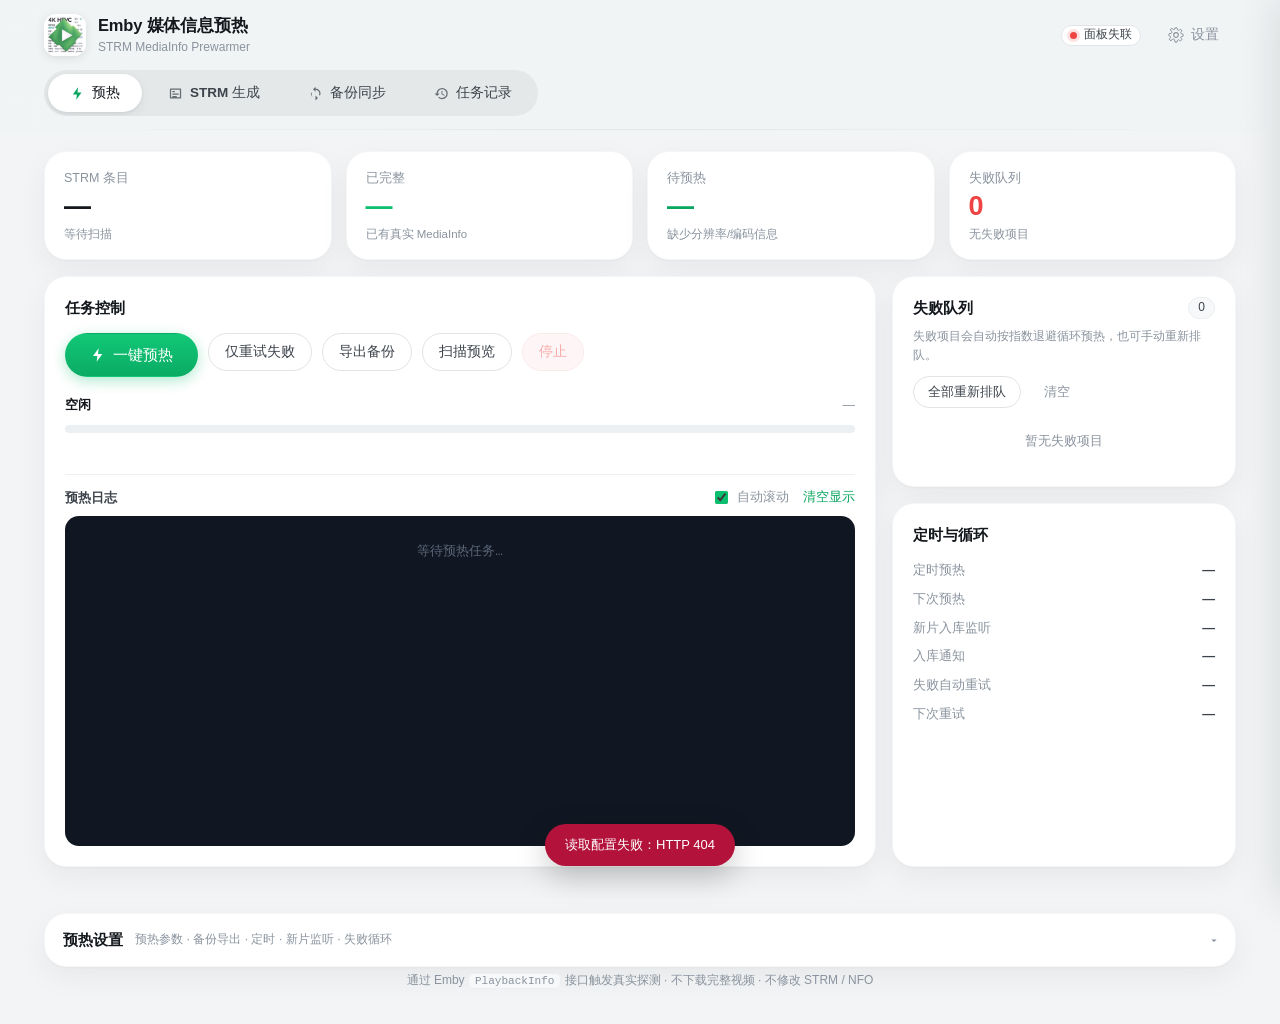
==== emby-prewarmer/web/index.html @ 79826093 "feat: STRM 生成按目录独立管理 v1.8.0 - 每个网盘目录一个独立任务：单独启用/停用、单独定时（支持一天多个时刻）、   单独手动生成，任务卡片式管理（新增/编辑/删除即时保存） - " ====
<!DOCTYPE html>
<html lang="zh-CN">
<head>
<meta charset="utf-8">
<meta name="viewport" content="width=device-width, initial-scale=1">
<title>Emby 媒体信息预热</title>
<link rel="icon" type="image/png" href="logo.png">
<link rel="stylesheet" href="style.css">
</head>
<body>

<header class="topbar">
  <div class="wrap topbar-inner">
    <div class="brand">
      <div class="logo"><img src="logo.png" alt="logo" draggable="false"></div>
      <div class="brand-text">
        <h1>Emby 媒体信息预热</h1>
        <p>STRM MediaInfo Prewarmer</p>
      </div>
    </div>
    <div class="top-actions">
      <span class="pill" id="pillConn"><i class="dot"></i><span id="connText">检测中</span></span>
      <button class="btn ghost icon-setting" id="btnOpenSettings" title="设置">
        <svg viewBox="0 0 24 24" class="ic"><path d="M12 15.5a3.5 3.5 0 100-7 3.5 3.5 0 000 7z" stroke="currentColor" stroke-width="1.7" fill="none"/><path d="M19.4 15a1.7 1.7 0 00.3 1.9l.1.1a2 2 0 11-2.8 2.8l-.1-.1a1.7 1.7 0 00-2.9 1.2V21a2 2 0 11-4 0v-.1A1.7 1.7 0 006 19.4l-.1.1a2 2 0 11-2.8-2.8l.1-.1A1.7 1.7 0 003 13.7H3a2 2 0 110-4h.1A1.7 1.7 0 004.6 6l-.1-.1a2 2 0 112.8-2.8l.1.1A1.7 1.7 0 0010 3.4V3a2 2 0 114 0v.1A1.7 1.7 0 0016.9 4.6l.1-.1a2 2 0 112.8 2.8l-.1.1a1.7 1.7 0 001.2 2.9H21a2 2 0 110 4h-.1a1.7 1.7 0 00-1.5 1z" stroke="currentColor" stroke-width="1.5" fill="none"/></svg>
        <span class="setting-text">设置</span>
      </button>
    </div>
  </div>
  <div class="wrap">
    <nav class="nav-tabs" id="navTabs">
      <a class="nav-tab active" data-page="prewarm" href="#prewarm">
        <svg viewBox="0 0 24 24" class="ic"><path d="M13 2L4.5 13.5H11l-1 8.5 8.5-11.5H12l1-8.5z" fill="currentColor"/></svg>
        预热
      </a>
      <a class="nav-tab" data-page="strm" href="#strm">
        <svg viewBox="0 0 24 24" class="ic"><path d="M4 4h16a1 1 0 011 1v14a1 1 0 01-1 1H4a1 1 0 01-1-1V5a1 1 0 011-1zm1 2v12h14V6H5zm2 2h4v2H7V8zm0 4h10v2H7v-2zm0 4h7v2H7v-2z" fill="currentColor"/></svg>
        STRM 生成
      </a>
      <a class="nav-tab" data-page="sync" href="#sync">
        <svg viewBox="0 0 24 24" class="ic"><path d="M12 4V1L8 5l4 4V6a6 6 0 015.7 7.9l1.5 1.5A8 8 0 0012 4zm0 15.9a6 6 0 01-5.7-7.9L4.8 10.5A8 8 0 0012 20v3l4-4-4-4v2.9z" fill="currentColor"/></svg>
        备份同步
      </a>
      <a class="nav-tab" data-page="history" href="#history">
        <svg viewBox="0 0 24 24" class="ic"><path d="M13 3a9 9 0 00-9 9H1l3.9 3.9L9 12H6a7 7 0 117 7 6.9 6.9 0 01-4.9-2l-1.4 1.4A8.9 8.9 0 0013 21a9 9 0 000-18zm-1 5v5l4.3 2.5.7-1.2-3.5-2.1V8H12z" fill="currentColor"/></svg>
        任务记录
        <span class="nav-badge" id="navFailBadge" hidden></span>
      </a>
    </nav>
  </div>
</header>

<main class="wrap">

  <!-- ============================================= 预热 -->
  <section class="page active" id="page-prewarm">
    <section class="stats">
      <div class="card stat">
        <span class="stat-label">STRM 条目</span>
        <strong class="stat-value" id="stTotal">—</strong>
        <span class="stat-hint" id="stTotalHint">等待扫描</span>
      </div>
      <div class="card stat">
        <span class="stat-label">已完整</span>
        <strong class="stat-value ok" id="stComplete">—</strong>
        <span class="stat-hint">已有真实 MediaInfo</span>
      </div>
      <div class="card stat">
        <span class="stat-label">待预热</span>
        <strong class="stat-value accent" id="stPending">—</strong>
        <span class="stat-hint">缺少分辨率/编码信息</span>
      </div>
      <div class="card stat">
        <span class="stat-label">失败队列</span>
        <strong class="stat-value danger" id="stFailed">0</strong>
        <span class="stat-hint" id="stFailedHint">无失败项目</span>
      </div>
    </section>

    <section class="layout">
      <div class="card panel main-panel">
        <div class="panel-head">
          <h2>任务控制</h2>
          <span class="muted" id="lastRunText"></span>
        </div>
        <div class="actions">
          <button class="btn primary lg" id="btnRun">
            <svg viewBox="0 0 24 24" class="ic"><path d="M13 2L4.5 13.5H11l-1 8.5 8.5-11.5H12l1-8.5z" fill="currentColor"/></svg>
            一键预热
          </button>
          <button class="btn" id="btnRetryFailed">仅重试失败</button>
          <button class="btn" id="btnExport" title="为已有 MediaInfo 但缺少 json 的条目补导出备份">导出备份</button>
          <button class="btn" id="btnScan">扫描预览</button>
          <button class="btn danger" id="btnStop" disabled>停止</button>
        </div>
        <div class="progress-block">
          <div class="progress-head">
            <span id="phaseText" class="phase">空闲</span>
            <span id="counterText" class="muted">—</span>
          </div>
          <div class="progress"><div class="progress-bar" id="progressBar"></div></div>
          <div class="progress-foot">
            <span class="muted" id="elapsedText"></span>
            <span class="muted" id="activeText"></span>
          </div>
        </div>
        <div class="live">
          <div class="live-head">
            <h3>预热日志</h3>
            <div class="live-tools">
              <label class="chk"><input type="checkbox" id="autoScroll" checked><span>自动滚动</span></label>
              <button class="link" id="btnClearLog">清空显示</button>
            </div>
          </div>
          <div class="log" id="log"></div>
        </div>
      </div>

      <aside class="side">
        <div class="card panel">
          <div class="panel-head">
            <h2>失败队列</h2>
            <span class="badge" id="failBadge">0</span>
          </div>
          <p class="panel-tip">失败项目会自动按指数退避循环预热，也可手动重新排队。</p>
          <div class="mini-actions">
            <button class="btn sm" id="btnRequeueAll">全部重新排队</button>
            <button class="btn sm ghost" id="btnClearFailures">清空</button>
          </div>
          <ul class="fail-list" id="failList">
            <li class="empty">暂无失败项目</li>
          </ul>
        </div>

        <div class="card panel">
          <div class="panel-head"><h2>定时与循环</h2></div>
          <ul class="kv">
            <li><span>定时预热</span><b id="kvSchedEnabled">—</b></li>
            <li><span>下次预热</span><b id="kvNextRun">—</b></li>
            <li><span>新片入库监听</span><b id="kvWatch">—</b></li>
            <li><span>入库通知</span><b id="kvHook">—</b></li>
            <li><span>失败自动重试</span><b id="kvRetryEnabled">—</b></li>
            <li><span>下次重试</span><b id="kvNextRetry">—</b></li>
          </ul>
        </div>
      </aside>
    </section>

    <!-- 预热设置（折叠面板） -->
    <details class="card panel settings-block" id="prewarmSettings">
      <summary>
        <span class="sum-title">预热设置</span>
        <span class="sum-hint">预热参数 · 备份导出 · 定时 · 新片监听 · 失败循环</span>
        <span class="sum-arrow">▾</span>
      </summary>
      <div class="settings-body">

        <div class="group">
          <h4>预热参数</h4>
          <div class="grid2">
            <label class="field"><span>并发数</span><input type="number" id="cfgConcurrency" min="1" max="8"></label>
            <label class="field"><span>项目间隔（秒）</span><input type="number" id="cfgDelay" step="0.5" min="0"></label>
            <label class="field"><span>单项重试次数</span><input type="number" id="cfgRetries" min="0" max="10"></label>
            <label class="field"><span>重试间隔（秒）</span><input type="number" id="cfgRetryDelay" min="0"></label>
            <label class="field"><span>单次上限（0=不限）</span><input type="number" id="cfgMaxItems" min="0"></label>
            <label class="field switch-field"><span>预热后校验</span><label class="switch"><input type="checkbox" id="cfgVerify"><i></i></label></label>
          </div>
        </div>

        <div class="group">
          <h4>媒体信息备份</h4>
          <label class="field switch-field"><span>预热完成后自动导出 mediainfo.json</span><label class="switch"><input type="checkbox" id="cfgExportEnabled"><i></i></label></label>
          <label class="field switch-field"><span>覆盖已存在的同名备份</span><label class="switch"><input type="checkbox" id="cfgExportOverwrite"><i></i></label></label>
          <em class="note">
            备份文件名 <code>{filename}-mediainfo.json</code>，与 .strm 同目录，
            格式与 StrmTool 兼容，可用于日后「恢复媒体信息」。STRM 换源时会自动覆盖旧备份。
          </em>
        </div>

        <div class="group">
          <h4>定时预热</h4>
          <label class="field switch-field"><span>启用定时预热</span><label class="switch"><input type="checkbox" id="cfgSchedEnabled"><i></i></label></label>
          <div class="grid2">
            <label class="field"><span>模式</span>
              <select id="cfgSchedMode">
                <option value="interval">固定间隔</option>
                <option value="daily">每天定时</option>
              </select>
            </label>
            <label class="field" id="wrapInterval"><span>间隔（分钟）</span><input type="number" id="cfgInterval" min="5"></label>
          </div>
          <div class="field hidden" id="wrapDaily">
            <span>执行时刻（可添加多个）</span>
            <div class="time-add">
              <input type="time" id="cfgDailyTime">
              <button class="btn sm" type="button" id="btnAddDailyTime">添加</button>
            </div>
            <div class="chips" id="dailyTimeChips"></div>
            <em>例如 03:30、12:00、22:00，到点各做一次增量预热。</em>
          </div>
          <em class="note">定时任务只做增量扫描：已有完整 MediaInfo 的项目会自动跳过。</em>
        </div>

        <div class="group">
          <h4>新片入库监听</h4>
          <label class="field switch-field"><span>新影片入库后自动预热</span><label class="switch"><input type="checkbox" id="cfgWatchEnabled"><i></i></label></label>
          <label class="field"><span>检测间隔（秒，最小 60）</span><input type="number" id="cfgWatchPoll" min="60"></label>
          <em class="note">按入库时间增量查询 Emby（不做全库扫描），发现新 STRM 影片立即预热；建议间隔 120–600 秒。</em>
        </div>

        <div class="group">
          <h4>入库通知（Webhook 唤醒）</h4>
          <label class="field switch-field"><span>收到 Emby 入库通知立即检测</span><label class="switch"><input type="checkbox" id="cfgHookEnabled"><i></i></label></label>
          <label class="field"><span>通知令牌 api_key（可留空）</span><input type="text" id="cfgHookToken" placeholder="留空表示不校验"></label>
          <em class="note">在 Emby「Webhooks」插件添加通用 Webhook，地址填
            <code>http://NAS的IP:8799/hook/emby?api_key=令牌</code>，事件勾选“新媒体已添加（library.new）”。通知到达后立即触发新片检测，无需等待轮询间隔。</em>
        </div>

        <div class="group">
          <h4>失败循环预热</h4>
          <label class="field switch-field"><span>本次运行内循环重试</span><label class="switch"><input type="checkbox" id="cfgLoopEnabled"><i></i></label></label>
          <div class="grid2">
            <label class="field"><span>循环轮数</span><input type="number" id="cfgRounds" min="0" max="10"></label>
            <label class="field"><span>轮间隔（秒）</span><input type="number" id="cfgRoundDelay" min="0"></label>
          </div>
          <label class="field switch-field"><span>后台自动重试失败队列</span><label class="switch"><input type="checkbox" id="cfgAutoRetry"><i></i></label></label>
          <div class="grid2">
            <label class="field"><span>重试间隔（秒）</span><input type="number" id="cfgRetryInterval" min="60"></label>
            <label class="field"><span>最多尝试（0=不限）</span><input type="number" id="cfgMaxAttempts" min="0"></label>
          </div>
        </div>

        <div class="group settings-actions">
          <button class="btn primary js-save-settings" type="button">保存预热设置</button>
        </div>

      </div>
    </details>
  </section>

  <!-- ============================================= STRM 生成 -->
  <section class="page" id="page-strm">
    <div class="sync-grid">
      <div class="card panel sync-main">
        <div class="panel-head">
          <h2>生成状态</h2>
          <span class="badge" id="strmBadge">—</span>
        </div>
        <div class="sync-hero">
          <div class="sync-num">
            <span class="sync-num-label">上次生成</span>
            <strong class="sync-num-value" id="strmLastText">—</strong>
            <span class="stat-hint" id="strmReasonText">尚未执行过生成</span>
          </div>
          <div class="sync-nums">
            <div class="sync-cell">
              <strong class="sync-count ok" id="strmCreated">—</strong>
              <span>新增</span>
            </div>
            <div class="sync-cell">
              <strong class="sync-count" id="strmUpdated">—</strong>
              <span>更新</span>
            </div>
            <div class="sync-cell">
              <strong class="sync-count" id="strmSkipped">—</strong>
              <span>跳过</span>
            </div>
            <div class="sync-cell">
              <strong class="sync-count danger" id="strmDeleted">—</strong>
              <span>删除</span>
            </div>
          </div>
        </div>
        <div class="sync-ops">
          <button class="btn primary lg" id="btnStrmNow">
            <svg viewBox="0 0 24 24" class="ic"><path d="M4 4h16a1 1 0 011 1v14a1 1 0 01-1 1H4a1 1 0 01-1-1V5a1 1 0 011-1zm1 2v12h14V6H5zm2 2h4v2H7V8zm0 4h10v2H7v-2zm0 4h7v2H7v-2z" fill="currentColor"/></svg>
            全部生成
          </button>
          <button class="btn" id="btnStrmSettings">生成设置</button>
          <button class="btn danger" id="btnStrmStop" disabled>停止</button>
        </div>
        <div class="sync-kv">
          <ul class="kv">
            <li><span>OpenList</span><b id="kvStrmSource">—</b></li>
            <li><span>STRM 前缀</span><b id="kvStrmPrefix">—</b></li>
            <li><span>启用任务</span><b id="kvStrmTasks">—</b></li>
            <li><span>下次生成</span><b id="kvStrmNext">—</b></li>
          </ul>
        </div>
        <div class="live">
          <div class="live-head">
            <h3>生成日志</h3>
            <div class="live-tools">
              <label class="chk"><input type="checkbox" id="autoScrollStrm" checked><span>自动滚动</span></label>
              <button class="link" id="btnClearStrmLog">清空显示</button>
            </div>
          </div>
          <div class="log" id="strmLog"></div>
        </div>
      </div>

      <aside class="side">
        <div class="card panel">
          <div class="panel-head"><h2>闭环链路</h2></div>
          <ul class="rule-list">
            <li><i>1</i>OpenList 网盘目录更新 → 本地按原结构生成 <code>.strm</code></li>
            <li><i>2</i>每个目录独立任务，可单独定时与手动生成</li>
            <li><i>3</i>Emby 扫描到新 strm 后发出<b>入库通知</b>（Webhooks library.new）</li>
            <li><i>4</i>收到通知立即增量预热，写入真实 MediaInfo</li>
            <li><i>5</i>预热后自动导出 <code>mediainfo.json</code> 并同步备份目录 B</li>
          </ul>
        </div>
        <div class="card panel">
          <div class="panel-head"><h2>任务概况</h2></div>
          <ul class="kv">
            <li><span>目录任务</span><b id="kvTaskTotal">0</b></li>
            <li><span>已启用</span><b id="kvTaskEnabled">0</b></li>
            <li><span>已设定时</span><b id="kvTaskSched">0</b></li>
            <li><span>排队中</span><b id="kvTaskQueued">0</b></li>
          </ul>
        </div>
      </aside>
    </div>

    <div class="card panel strm-tasks-panel">
      <div class="panel-head">
        <h2>生成任务</h2>
        <div class="head-tools">
          <span class="badge" id="strmTaskBadge">0</span>
          <button class="btn sm primary" id="btnAddStrmTask" type="button">＋ 添加目录</button>
        </div>
      </div>
      <p class="panel-hint">每个目录是一个独立任务：可单独启用、单独设置每天定时（支持多个时刻），并单独执行「增量」或「全量」生成。生成后不主动预热，由 Emby 入库通知触发。</p>
      <div class="strm-task-grid" id="strmTaskList">
        <div class="empty">尚未配置任务，点右上角「添加目录」</div>
      </div>
    </div>

    <!-- STRM 生成设置（折叠面板，任务本身在上方逐条管理） -->
    <details class="card panel settings-block" id="strmSettingsBlock">
      <summary>
        <span class="sum-title">生成设置</span>
        <span class="sum-hint">OpenList 连接 · STRM 前缀 · 扩展名</span>
        <span class="sum-arrow">▾</span>
      </summary>
      <div class="settings-body">

        <div class="group">
          <label class="field switch-field"><span>启用 STRM 生成</span><label class="switch"><input type="checkbox" id="cfgStrmEnabled"><i></i></label></label>

          <div class="grid2">
            <label class="field"><span>OpenList 地址</span><input type="text" id="cfgOlUrl" placeholder="http://127.0.0.1:5244"></label>
            <label class="field"><span>长期令牌（可选）</span><input type="password" id="cfgOlToken" placeholder="留空则用账号密码登录"></label>
            <label class="field"><span>账号</span><input type="text" id="cfgOlUser" placeholder="admin"></label>
            <label class="field"><span>密码</span><input type="password" id="cfgOlPass" placeholder="留空则不修改"></label>
          </div>
          <div class="test-row">
            <button class="btn sm" type="button" id="btnTestOpenlist">测试 OpenList 连接</button>
            <span class="test-result" id="openlistTestResult"></span>
          </div>
          <em class="note">令牌在 OpenList 后台「其他 → 令牌」生成；用账号密码时会自动登录换 token。先保存连接信息，再用任务里的「浏览」选择目录。</em>
        </div>

        <div class="group">
          <h4>STRM 内容与前缀</h4>
          <label class="field">
            <span>STRM 前缀</span>
            <input type="text" id="cfgStrmPrefix" placeholder="http://192.168.1.10:5244/d 或 /mnt/115">
            <em>实际写入 = 前缀 + 网盘完整路径（<code>/d/115/影视/…</code>）。用 rclone 挂载就填挂载根，如 <code>/mnt</code>；支持 <code>{path}</code> 占位符。</em>
          </label>
        </div>

        <div class="group">
          <h4>扩展名与附件</h4>
          <label class="field"><span>媒体扩展名（逗号分隔）</span><input type="text" id="cfgStrmExts"></label>
          <label class="field"><span>一并下载的附件扩展名（留空不下载）</span><input type="text" id="cfgStrmExtras"></label>
          <label class="field half"><span>附件大小上限（MB，0=不限）</span><input type="number" id="cfgStrmMaxMb" min="0"></label>
          <em class="note">附件只在本地缺失时下载，全量生成同样不会重复拉取图片字幕。</em>
        </div>

        <div class="group settings-actions">
          <button class="btn primary js-save-settings" type="button">保存生成设置</button>
        </div>

      </div>
    </details>
  </section>

  <!-- ============================================= 备份同步 -->
  <section class="page" id="page-sync">
    <div class="sync-grid">
      <div class="card panel sync-main">
        <div class="panel-head">
          <h2>同步状态</h2>
          <span class="badge" id="syncBadge">—</span>
        </div>
        <div class="sync-hero">
          <div class="sync-num">
            <span class="sync-num-label">上次同步</span>
            <strong class="sync-num-value" id="syncLastText">—</strong>
            <span class="stat-hint" id="syncReasonText">尚未执行过同步</span>
          </div>
          <div class="sync-nums">
            <div class="sync-cell">
              <strong class="sync-count ok" id="syncCopied">—</strong>
              <span>复制</span>
            </div>
            <div class="sync-cell">
              <strong class="sync-count" id="syncSkipped">—</strong>
              <span>跳过</span>
            </div>
            <div class="sync-cell">
              <strong class="sync-count danger" id="syncFailedN">—</strong>
              <span>失败</span>
            </div>
          </div>
        </div>
        <div class="sync-ops">
          <button class="btn primary lg" id="btnSyncNow">
            <svg viewBox="0 0 24 24" class="ic"><path d="M12 4V1L8 5l4 4V6a6 6 0 015.7 7.9l1.5 1.5A8 8 0 0012 4zm0 15.9a6 6 0 01-5.7-7.9L4.8 10.5A8 8 0 0012 20v3l4-4-4-4v2.9z" fill="currentColor"/></svg>
            立即同步
          </button>
          <button class="btn" id="btnSyncSettings">同步设置</button>
        </div>
        <div class="sync-kv">
          <ul class="kv">
            <li><span>下次定时同步</span><b id="kvSyncNext">—</b></li>
            <li><span>预热结束后自动同步</span><b id="kvSyncAfter">—</b></li>
            <li><span>同步内容</span><b id="kvSyncScope">—</b></li>
            <li><span>来源 → 目标</span><b id="kvSyncPath">—</b></li>
          </ul>
        </div>
        <div class="live">
          <div class="live-head">
            <h3>同步日志</h3>
            <div class="live-tools">
              <label class="chk"><input type="checkbox" id="autoScrollSync" checked><span>自动滚动</span></label>
              <button class="link" id="btnClearSyncLog">清空显示</button>
            </div>
          </div>
          <div class="log" id="syncLog"></div>
        </div>
      </div>

      <aside class="side">
        <div class="card panel">
          <div class="panel-head"><h2>同步规则</h2></div>
          <ul class="rule-list">
            <li><i>1</i>点击「立即同步」先对比两边目录，弹出同步明细确认后再执行</li>
            <li><i>2</i>B 中已存在相同文件 → <b>跳过</b>，不覆盖</li>
            <li><i>3</i>B 中不存在 → 按与 A 相同的目录结构<b>复制</b></li>
            <li><i>4</i>同步 <code>*-mediainfo.json</code>，可一并同步图片与字幕</li>
            <li><i>5</i>有实际复制（变动）时推送通知，无变动不打扰</li>
            <li><i>6</i>来源 A 留空时，自动使用媒体库映射后的本机路径</li>
          </ul>
        </div>
        <div class="card panel">
          <div class="panel-head"><h2>触发方式</h2></div>
          <ul class="kv">
            <li><span>预热结束后</span><b id="kvTrigAfter">—</b></li>
            <li><span>每天定时</span><b id="kvTrigSched">—</b></li>
            <li><span>手动</span><b>「立即同步」按钮</b></li>
          </ul>
        </div>
      </aside>
    </div>

    <!-- 同步设置（折叠面板） -->
    <details class="card panel settings-block" id="syncSettingsBlock">
      <summary>
        <span class="sum-title">同步设置</span>
        <span class="sum-hint">来源 / 目标目录 · 同步内容 · 触发方式</span>
        <span class="sum-arrow">▾</span>
      </summary>
      <div class="settings-body">
        <div class="group">
          <label class="field switch-field"><span>启用备份同步</span><label class="switch"><input type="checkbox" id="cfgSyncEnabled"><i></i></label></label>
          <label class="field">
            <span>来源目录 A（每行一个，留空使用媒体库本机路径）</span>
            <textarea id="cfgSyncSource" rows="2" placeholder="/vol2/1000/影视库/0strm/strm/"></textarea>
          </label>
          <label class="field">
            <span>目标目录 B</span>
            <input type="text" id="cfgSyncTarget" placeholder="/vol2/1000/mediainfo-backup/">
          </label>
          <div class="grid2">
            <label class="field switch-field"><span>一起同步图片</span><label class="switch"><input type="checkbox" id="cfgSyncImages"><i></i></label></label>
            <label class="field switch-field"><span>一起同步字幕</span><label class="switch"><input type="checkbox" id="cfgSyncSubs"><i></i></label></label>
            <label class="field switch-field"><span>预热结束后自动同步</span><label class="switch"><input type="checkbox" id="cfgSyncAfter"><i></i></label></label>
            <label class="field switch-field"><span>每天定时同步</span><label class="switch"><input type="checkbox" id="cfgSyncSched"><i></i></label></label>
          </div>
          <label class="field half"><span>定时同步时刻</span><input type="time" id="cfgSyncTime"></label>
          <em class="note">
            把 A 目录内 <code>*-mediainfo.json</code>（可选图片、字幕）按相同目录结构同步到 B：
            B 已存在的文件跳过，不存在的复制。手动同步会先展示明细，确认后才执行。
          </em>
        </div>
        <div class="group settings-actions">
          <button class="btn primary js-save-settings" type="button">保存同步设置</button>
        </div>
      </div>
    </details>
  </section>

  <!-- ============================================= 任务记录 -->
  <section class="page" id="page-history">
    <div class="card panel hist-panel">
      <div class="panel-head">
        <h2>全部任务记录</h2>
        <span class="muted" id="histTotalText"></span>
      </div>
      <div class="hist-table-wrap">
        <table class="hist-table">
          <thead>
            <tr>
              <th>开始时间</th><th>类型</th><th class="num">条目</th><th class="num">成功</th>
              <th class="num">失败</th><th class="num">备份</th><th class="num">时长</th><th>说明</th>
            </tr>
          </thead>
          <tbody id="histBody">
            <tr class="empty-row"><td colspan="8">暂无记录</td></tr>
          </tbody>
        </table>
      </div>
      <div class="hist-foot">
        <span class="muted">只保留最近 500 条记录</span>
        <button class="btn sm" id="btnHistRefresh">刷新</button>
      </div>
    </div>
  </section>

  <footer class="foot">
    通过 Emby <code>PlaybackInfo</code> 接口触发真实探测 · 不下载完整视频 · 不修改 STRM / NFO
  </footer>
</main>

<!-- ============================================= 同步预览弹窗 -->
<div class="modal-mask" id="syncModalMask" hidden>
  <div class="modal" role="dialog" aria-modal="true">
    <div class="modal-head">
      <h3>同步明细预览</h3>
      <button class="icon-btn" id="btnCloseSyncModal" aria-label="关闭">✕</button>
    </div>
    <div class="modal-sub" id="syncPlanSummary">正在对比两边目录…</div>
    <div class="modal-body" id="syncPlanList">
      <div class="empty">正在读取…</div>
    </div>
    <div class="modal-foot">
      <label class="chk" id="wrapPlanFilter"><input type="checkbox" id="planOnlyCopy"><span>只看将复制的文件</span></label>
      <div class="modal-btns">
        <button class="btn ghost" id="btnCancelSync">取消</button>
        <button class="btn primary" id="btnConfirmSync">确认同步</button>
      </div>
    </div>
  </div>
</div>

<!-- ============================================= STRM 生成预览弹窗 -->
<div class="modal-mask" id="strmModalMask" hidden>
  <div class="modal">
    <div class="modal-head">
      <h3 id="strmModalTitle">生成预览</h3>
      <button class="icon-btn" id="btnCloseStrmModal" aria-label="关闭">✕</button>
    </div>
    <div class="modal-tools">
      <div class="seg" id="strmPlanMode">
        <button type="button" data-mode="incremental">增量生成</button>
        <button type="button" data-mode="full">全量生成</button>
      </div>
      <span class="modal-scope" id="strmPlanScope">—</span>
    </div>
    <div class="modal-sub" id="strmPlanSummary">正在读取网盘目录…</div>
    <div class="modal-body" id="strmPlanList">
      <div class="empty">正在读取…</div>
    </div>
    <div class="modal-foot">
      <label class="chk"><input type="checkbox" id="strmOnlyChanged"><span>只看将生成/更新的</span></label>
      <div class="modal-btns">
        <button class="btn ghost" id="btnCancelStrm">取消</button>
        <button class="btn primary" id="btnConfirmStrm">确认生成</button>
      </div>
    </div>
  </div>
</div>

<!-- ============================================= 添加/编辑生成任务 -->
<div class="modal-mask" id="taskModalMask" hidden>
  <div class="modal wide">
    <div class="modal-head">
      <h3 id="taskModalTitle">添加生成目录</h3>
      <button class="icon-btn" id="btnCloseTaskModal" aria-label="关闭">✕</button>
    </div>
    <div class="modal-body">
      <label class="field">
        <span>任务名称（可选）</span>
        <input type="text" id="taskName" placeholder="留空则用目录名">
      </label>
      <label class="field">
        <span>网盘目录（OpenList）</span>
        <div class="input-row">
          <input type="text" id="taskRemote" placeholder="/115/影视/电影">
          <button class="btn sm" type="button" id="btnBrowseRemote">浏览…</button>
        </div>
        <em>点「浏览」直接从已连接的 OpenList 目录树里选，不用手打路径</em>
      </label>
      <label class="field">
        <span>本地目录</span>
        <input type="text" id="taskLocal" placeholder="/vol2/1000/strm/movie">
        <em>strm 会按网盘结构写到这里，例如 <code>电影/沙丘 (2024)/沙丘 (2024).strm</code></em>
      </label>
      <div class="grid2">
        <label class="field switch-field"><span>启用此任务</span><label class="switch"><input type="checkbox" id="taskEnabled" checked><i></i></label></label>
        <label class="field switch-field"><span>清理网盘已删除的 strm</span><label class="switch"><input type="checkbox" id="taskRebuild"><i></i></label></label>
      </div>
      <div class="field">
        <span>默认生成模式</span>
        <div class="seg" id="taskMode">
          <button type="button" data-mode="incremental">增量</button>
          <button type="button" data-mode="full">全量</button>
        </div>
        <em>增量只写新增/变化的文件；全量每次重写该目录下全部 strm（附件仍只补缺失）</em>
      </div>
      <div class="field">
        <label class="switch-field"><span>每天定时生成</span><label class="switch"><input type="checkbox" id="taskSched"><i></i></label></label>
        <div class="time-add">
          <input type="time" id="taskTime">
          <button class="btn sm" type="button" id="btnAddTaskTime">添加时刻</button>
        </div>
        <div class="chips" id="taskTimeChips"></div>
        <em>可添加多个时刻（如 02:30、14:00），到点按此任务的默认模式自动生成。</em>
      </div>
    </div>
    <div class="modal-foot">
      <span class="modal-hint">保存后立即写入配置</span>
      <div class="modal-btns">
        <button class="btn ghost" id="btnCancelTask">取消</button>
        <button class="btn primary" id="btnSaveTask">保存任务</button>
      </div>
    </div>
  </div>
</div>

<!-- ============================================= 网盘目录浏览 -->
<div class="modal-mask" id="browseModalMask" hidden>
  <div class="modal">
    <div class="modal-head">
      <h3>选择网盘目录</h3>
      <button class="icon-btn" id="btnCloseBrowse" aria-label="关闭">✕</button>
    </div>
    <div class="browse-path" id="browsePath">/</div>
    <div class="modal-body browse-list" id="browseList">
      <div class="empty">正在读取…</div>
    </div>
    <div class="modal-foot">
      <span class="modal-hint" id="browseHint"></span>
      <div class="modal-btns">
        <button class="btn ghost" id="btnBrowseCancel">取消</button>
        <button class="btn primary" id="btnBrowsePick">选择当前目录</button>
      </div>
    </div>
  </div>
</div>

<div class="drawer-mask" id="drawerMask"></div>
<aside class="drawer" id="drawer">
  <div class="drawer-head">
    <h2>公共设置</h2>
    <button class="icon-btn" id="btnCloseSettings" aria-label="关闭">✕</button>
  </div>
  <div class="drawer-body">

    <div class="group">
      <h4>Emby 连接</h4>
      <label class="field">
        <span>服务器地址</span>
        <input type="text" id="cfgUrl" placeholder="http://127.0.0.1:8096">
        <em>带不带 <code>/emby</code> 前缀都行，程序会自动探测</em>
      </label>
      <label class="field">
        <span>API Token</span>
        <input type="password" id="cfgToken" placeholder="留空表示不修改">
        <em>Emby 控制台 → 高级 → API 密钥</em>
      </label>
      <label class="field half">
        <span>请求超时（秒）</span>
        <input type="number" id="cfgTimeout" min="10" max="1800">
      </label>
      <div class="test-row">
        <button class="btn sm" id="btnTest">测试连接</button>
        <span class="test-result" id="testResult"></span>
      </div>
    </div>

    <div class="group">
      <h4>媒体库范围</h4>
      <label class="field">
        <span>媒体根目录（Emby 内部路径，每行一个）</span>
        <textarea id="cfgRoots" rows="4" placeholder="/data/media/movies/&#10;/data/media/tv/"></textarea>
        <em>必须填 Emby 容器里看到的路径，留空表示处理全部媒体库</em>
      </label>
      <label class="field">
        <span>路径映射（可选，每行 <code>Emby路径 = 本机路径</code>）</span>
        <textarea id="cfgMappings" rows="3" placeholder="/data/media/ = /vol1/1000/media/"></textarea>
        <em>用于读取 STRM 文件内容，识别"同名换源"；备份同步来源 A 留空时也用它定位本机路径</em>
      </label>
    </div>

    <div class="group">
      <h4>消息通知</h4>
      <label class="field"><span>PushPlus Token</span>
        <input type="text" id="cfgPushplus" placeholder="在 pushplus.plus 微信扫码获取，留空不启用">
      </label>
      <div class="test-row">
        <button class="btn sm" type="button" id="btnTestNotify">PushPlus 测试</button>
        <span class="test-result" id="notifyTestResult"></span>
      </div>
      <label class="field"><span>完成通知 Webhook（可选）</span><input type="text" id="cfgWebhook" placeholder="https://..."></label>
      <div class="test-row">
        <button class="btn sm" type="button" id="btnTestWebhook">Webhook 测试</button>
        <span class="test-result" id="webhookTestResult"></span>
      </div>
      <em class="note">预热与备份同步只在"实际有变动"的任务结束时推送（开始时间、持续时长、条目明细、成功/失败数量）；
        空扫描、纯导出备份、没有复制的同步不会推送。</em>
    </div>

    <div class="group">
      <h4>面板</h4>
      <div class="grid2">
        <label class="field"><span>监听端口</span><input type="number" id="cfgPort" min="1" max="65535"><em>修改后需重启服务</em></label>
        <label class="field"><span>访问密码</span><input type="password" id="cfgPassword" placeholder="留空表示不修改"></label>
      </div>
    </div>

  </div>
  <div class="drawer-foot">
    <button class="btn ghost" id="btnCancelSettings">取消</button>
    <button class="btn primary" id="btnSaveSettings">保存配置</button>
  </div>
</aside>

<div class="toast" id="toast"></div>

<script src="app.js"></script>
</body>
</html>
---- emby-prewarmer/web/style.css ----
/* Emby 媒体信息预热 —— Flyme 风格
   大圆角白卡 / 柔和留白 / 活力绿主色 / 胶囊导航 */

:root {
  --bg: #f2f4f5;
  --surface: #ffffff;
  --surface-2: #f6f8f9;
  --border: #eceff1;
  --border-strong: #e0e4e7;
  --text: #14181d;
  --text-2: #3d444c;
  --muted: #8a939e;
  --accent: #0bbf6e;
  --accent-deep: #09a65f;
  --accent-soft: #e5f8ee;
  --ok: #0bbf6e;
  --ok-soft: #e5f8ee;
  --warn: #d9840c;
  --warn-soft: #fdf3e2;
  --danger: #ef4444;
  --danger-soft: #feecec;
  --radius: 22px;
  --radius-sm: 14px;
  --shadow: 0 1px 2px rgba(16, 24, 32, .03), 0 10px 30px rgba(16, 24, 32, .05);
  --mono: ui-monospace, SFMono-Regular, "SF Mono", Menlo, Consolas, "Liberation Mono", monospace;
}

* { box-sizing: border-box; }

html, body {
  margin: 0;
  padding: 0;
  background: var(--bg);
  color: var(--text);
  font-family: -apple-system, BlinkMacSystemFont, "Segoe UI", "PingFang SC",
    "Hiragino Sans GB", "Microsoft YaHei", "Source Han Sans SC", sans-serif;
  font-size: 14px;
  line-height: 1.55;
  -webkit-font-smoothing: antialiased;
}

h1, h2, h3, h4 { margin: 0; font-weight: 600; }
p { margin: 0; }
ul { margin: 0; padding: 0; list-style: none; }
code { font-family: var(--mono); font-size: .92em; background: var(--surface-2); padding: 1px 6px; border-radius: 6px; border: 1px solid var(--border); }

.wrap { max-width: 1240px; margin: 0 auto; padding: 0 24px; }
.muted { color: var(--muted); font-size: 12.5px; }
.hidden { display: none !important; }

/* ---------------------------------------------------------------- 顶栏 */
.topbar {
  position: sticky;
  top: 0;
  z-index: 30;
  background: rgba(242, 244, 245, .86);
  backdrop-filter: saturate(180%) blur(16px);
  border-bottom: 1px solid transparent;
}
.topbar::after {
  content: "";
  position: absolute; left: 0; right: 0; bottom: 0;
  height: 1px;
  background: linear-gradient(90deg, transparent, rgba(16, 24, 32, .06), transparent);
}
.topbar-inner {
  display: flex;
  align-items: center;
  justify-content: space-between;
  gap: 16px;
  height: 70px;
}
.brand { display: flex; align-items: center; gap: 12px; min-width: 0; }
.logo {
  width: 42px; height: 42px;
  border-radius: 12px;
  overflow: hidden;
  box-shadow: 0 2px 8px rgba(16, 40, 28, .12);
  flex: 0 0 auto;
}
.logo img {
  width: 100%; height: 100%;
  object-fit: cover;
  display: block;
  user-select: none;
}
.brand-text h1 { font-size: 16.5px; letter-spacing: -.2px; }
.brand-text p { font-size: 12px; color: var(--muted); }

.top-actions { display: flex; align-items: center; gap: 10px; flex: 0 0 auto; }

/* ---------------------------------------------------------------- 导航 */
.nav-tabs {
  display: flex;
  gap: 4px;
  padding: 4px;
  width: max-content;
  max-width: 100%;
  margin-bottom: 14px;
  background: rgba(16, 24, 32, .05);
  border-radius: 999px;
  overflow-x: auto;
}
.nav-tab {
  position: relative;
  display: inline-flex; align-items: center; gap: 7px;
  height: 38px; padding: 0 22px;
  border-radius: 999px;
  color: var(--text-2);
  font-size: 13.5px; font-weight: 550;
  text-decoration: none;
  transition: all .18s ease;
  white-space: nowrap;
}
.nav-tab .ic { width: 15px; height: 15px; opacity: .75; }
.nav-tab:hover { color: var(--text); }
.nav-tab.active {
  background: var(--surface);
  color: var(--text);
  box-shadow: 0 1px 3px rgba(16, 24, 32, .08), 0 4px 12px rgba(16, 24, 32, .06);
}
.nav-tab.active .ic { color: var(--accent-deep); opacity: 1; }
.nav-badge {
  min-width: 17px; height: 17px; padding: 0 5px;
  border-radius: 999px;
  background: var(--danger);
  color: #fff;
  font-size: 10.5px; font-weight: 600;
  display: inline-grid; place-items: center;
  line-height: 1;
}
.nav-badge[hidden] { display: none; }

.pill {
  display: inline-flex; align-items: center; gap: 7px;
  height: 32px; padding: 0 13px;
  border-radius: 999px;
  background: var(--surface);
  border: 1px solid var(--border);
  font-size: 12.5px; color: var(--text-2);
  white-space: nowrap;
}
.pill .dot {
  width: 7px; height: 7px; border-radius: 50%;
  background: var(--muted);
  box-shadow: 0 0 0 3px rgba(138, 147, 158, .14);
}
.pill.is-ok .dot { background: var(--ok); box-shadow: 0 0 0 3px rgba(11, 191, 110, .16); }
.pill.is-bad .dot { background: var(--danger); box-shadow: 0 0 0 3px rgba(239, 68, 68, .16); }
.pill.is-busy .dot { background: var(--accent); box-shadow: 0 0 0 3px rgba(11, 191, 110, .18); animation: pulse 1.4s infinite; }
.pill.is-on { color: var(--accent-deep); border-color: #bfe9d4; background: var(--accent-soft); }

@keyframes pulse { 0%, 100% { opacity: 1; } 50% { opacity: .35; } }

/* ---------------------------------------------------------------- 按钮 */
.btn {
  display: inline-flex; align-items: center; justify-content: center; gap: 7px;
  height: 38px; padding: 0 16px;
  border-radius: 999px;
  border: 1px solid var(--border-strong);
  background: var(--surface);
  color: var(--text-2);
  font-size: 13.5px; font-weight: 500;
  font-family: inherit;
  cursor: pointer;
  transition: all .16s ease;
  white-space: nowrap;
}
.btn:hover:not(:disabled) { border-color: #cdd3d8; background: var(--surface-2); color: var(--text); }
.btn:active:not(:disabled) { transform: translateY(1px); }
.btn:disabled { opacity: .45; cursor: not-allowed; }
.btn .ic { width: 16px; height: 16px; }
.btn.primary {
  background: linear-gradient(180deg, #12c877, #0aab64);
  border-color: transparent;
  color: #fff;
  box-shadow: 0 4px 14px rgba(11, 191, 110, .32);
}
.btn.primary:hover:not(:disabled) { background: linear-gradient(180deg, #0fbe70, #09a05d); color: #fff; }
.btn.danger { color: var(--danger); border-color: #f6cfd0; background: var(--danger-soft); }
.btn.danger:hover:not(:disabled) { background: #fbdede; color: var(--danger); }
.btn.ghost { background: transparent; border-color: transparent; color: var(--muted); }
.btn.ghost:hover:not(:disabled) { background: var(--surface-2); border-color: var(--border); }
.btn.lg { height: 44px; padding: 0 24px; font-size: 14.5px; }
.btn.sm { height: 32px; padding: 0 14px; font-size: 12.5px; }
.icon-btn {
  width: 34px; height: 34px; border-radius: 999px;
  border: 1px solid var(--border); background: var(--surface);
  color: var(--muted); cursor: pointer; font-size: 13px;
}
.icon-btn:hover { background: var(--surface-2); color: var(--text); }
.link {
  background: none; border: none; padding: 0;
  color: var(--accent-deep); font-size: 12.5px; cursor: pointer; font-family: inherit;
}
.link:hover { text-decoration: underline; }

/* ---------------------------------------------------------------- 页面 */
.page { display: none; animation: pagein .24s ease; }
.page.active { display: block; }
@keyframes pagein {
  from { opacity: 0; transform: translateY(6px); }
  to { opacity: 1; transform: none; }
}

/* ---------------------------------------------------------------- 卡片 */
.card {
  background: var(--surface);
  border: 1px solid rgba(16, 24, 32, .04);
  border-radius: var(--radius);
  box-shadow: var(--shadow);
}

.stats {
  display: grid;
  grid-template-columns: repeat(4, minmax(0, 1fr));
  gap: 14px;
  margin: 20px 0 16px;
}
.stat { padding: 17px 19px 15px; display: flex; flex-direction: column; gap: 2px; }
.stat-label { font-size: 12.5px; color: var(--muted); }
.stat-value { font-size: 27px; font-weight: 700; letter-spacing: -.6px; line-height: 1.25; font-variant-numeric: tabular-nums; }
.stat-value.accent { color: var(--accent-deep); }
.stat-value.ok { color: var(--ok); }
.stat-value.danger { color: var(--danger); }
.stat-hint { font-size: 11.5px; color: var(--muted); }

.layout {
  display: grid;
  grid-template-columns: minmax(0, 1fr) 344px;
  gap: 16px;
  align-items: stretch;
  padding-bottom: 30px;
}

.panel { padding: 19px 20px 20px; }
.main-panel { display: flex; flex-direction: column; }
.panel-head {
  display: flex; align-items: center; justify-content: space-between;
  gap: 10px; margin-bottom: 14px;
}
.panel-head h2 { font-size: 15px; }
.panel-tip { font-size: 12px; color: var(--muted); margin: -6px 0 12px; }

.badge {
  min-width: 24px; height: 22px; padding: 0 9px;
  border-radius: 999px; background: var(--surface-2);
  border: 1px solid var(--border);
  display: inline-grid; place-items: center;
  font-size: 12px; color: var(--text-2); font-variant-numeric: tabular-nums;
}
.badge.has { background: var(--danger-soft); border-color: #f8d3d3; color: var(--danger); }
.badge.ok { background: var(--ok-soft); border-color: #bfe9d4; color: var(--accent-deep); }

/* ---------------------------------------------------------------- 任务区 */
.actions { display: flex; gap: 10px; flex-wrap: wrap; }

.progress-block { margin: 18px 0 16px; }
.progress-head {
  display: flex; align-items: baseline; justify-content: space-between;
  gap: 12px; margin-bottom: 9px;
}
.phase { font-size: 13px; font-weight: 600; color: var(--text); }
.phase.running::before {
  content: ""; display: inline-block;
  width: 7px; height: 7px; border-radius: 50%;
  background: var(--accent); margin-right: 7px; vertical-align: 1px;
  animation: pulse 1.2s infinite;
}
.progress {
  height: 8px; border-radius: 999px;
  background: #edf0f2; overflow: hidden;
}
.progress-bar {
  height: 100%; width: 0%;
  border-radius: 999px;
  background: linear-gradient(90deg, #14d47e, #0aa961);
  transition: width .35s ease;
}
.progress-foot { display: flex; justify-content: space-between; gap: 12px; margin-top: 7px; min-height: 18px; }
#activeText { overflow: hidden; text-overflow: ellipsis; white-space: nowrap; max-width: 55%; }

/* ---------------------------------------------------------------- 日志 */
.live { border-top: 1px solid var(--border); padding-top: 13px; flex: 1; display: flex; flex-direction: column; }
.live-head { display: flex; align-items: center; justify-content: space-between; margin-bottom: 8px; }
.live-head h3 { font-size: 13px; color: var(--text-2); }
.live-tools { display: flex; align-items: center; gap: 14px; }
.chk { display: inline-flex; align-items: center; gap: 6px; font-size: 12.5px; color: var(--muted); cursor: pointer; }
.chk input { accent-color: var(--accent); }

.log {
  flex: 1;
  min-height: 330px;
  overflow-y: auto;
  background: #101722;
  border-radius: var(--radius-sm);
  padding: 12px 14px;
  font-family: var(--mono);
  font-size: 12px; line-height: 1.72;
  color: #c8d2e2;
  scrollbar-width: thin;
  scrollbar-color: #39414f transparent;
}
.log::-webkit-scrollbar { width: 8px; }
.log::-webkit-scrollbar-thumb { background: #39414f; border-radius: 4px; }
.log .row { display: flex; gap: 8px; }
.log .ts { color: #5b6678; flex: 0 0 auto; }
.log .msg { word-break: break-all; white-space: pre-wrap; }
.log .row.ok .msg { color: #6ee7a0; }
.log .row.warn .msg { color: #f5c46b; }
.log .row.error .msg { color: #ff8fa3; }
.log .row.info .msg { color: #c8d2e2; }
.log .empty { color: #5b6678; }

/* 同步页日志略矮一点，与状态卡搭配 */
#syncLog { min-height: 240px; max-height: 340px; flex: none; }

/* ------------------------------------------------ 设置折叠块（页面内） */
.settings-block { margin-top: 16px; padding: 0; overflow: hidden; }
.settings-block > summary {
  list-style: none;
  display: flex; align-items: center; gap: 12px;
  padding: 15px 18px;
  cursor: pointer;
  user-select: none;
}
.settings-block > summary::-webkit-details-marker { display: none; }
.settings-block > summary:hover { background: color-mix(in srgb, var(--accent) 4%, transparent); }
.sum-title { font-size: 14.5px; font-weight: 700; color: var(--text); }
.sum-hint { flex: 1; font-size: 12.3px; color: var(--muted); overflow: hidden; text-overflow: ellipsis; white-space: nowrap; }
.sum-arrow { color: var(--muted); font-size: 12px; transition: transform .2s; }
.settings-block[open] .sum-arrow { transform: rotate(180deg); }
.settings-body { padding: 4px 18px 18px; border-top: 1px solid var(--border); }
.settings-body .group { padding-top: 14px; }
.settings-actions { display: flex; justify-content: flex-end; padding-top: 6px; }

/* ------------------------------------------------ 同步明细弹窗 */
.modal-mask {
  position: fixed; inset: 0; z-index: 90;
  background: rgba(10, 14, 20, .48);
  backdrop-filter: blur(3px);
  display: grid; place-items: center;
  opacity: 0; transition: opacity .18s;
}
/* hidden 属性必须生效，否则透明遮罩会挡住整页点击 */
.modal-mask[hidden] { display: none !important; }
.modal-mask.show { opacity: 1; }
.modal {
  width: min(680px, calc(100vw - 40px));
  max-height: min(76vh, 720px);
  display: flex; flex-direction: column;
  background: var(--surface);
  border-radius: var(--radius);
  box-shadow: 0 24px 64px rgba(0, 0, 0, .28);
  transform: translateY(10px); transition: transform .18s;
  overflow: hidden;
}
.modal-mask.show .modal { transform: translateY(0); }
.modal-head {
  display: flex; align-items: center; justify-content: space-between;
  padding: 16px 20px 8px;
}
.modal-head h3 { font-size: 16px; }
.modal-sub { padding: 0 20px 12px; font-size: 13px; color: var(--text-2); }
.modal-sub b { color: var(--accent-deep); }
.modal-sub .plan-copy { font-weight: 700; }
.modal-body { flex: 1; overflow-y: auto; padding: 0 20px 8px; min-height: 120px; }
.plan-item {
  display: flex; align-items: center; gap: 10px;
  padding: 6px 8px; border-radius: 9px;
  font-size: 12.6px;
}
.plan-item:nth-child(odd) { background: color-mix(in srgb, var(--text) 4%, transparent); }
.plan-tag {
  flex: 0 0 auto;
  font-size: 11px; font-weight: 600;
  padding: 1px 8px; border-radius: 999px;
}
.plan-tag.plan-copy { background: color-mix(in srgb, var(--accent) 16%, transparent); color: var(--accent-deep); }
.plan-tag.plan-skip { background: color-mix(in srgb, var(--muted) 16%, transparent); color: var(--muted); }
.plan-tag.plan-del { background: color-mix(in srgb, var(--danger) 14%, transparent); color: var(--danger); }
.modal-sub .plan-del { font-weight: 700; color: var(--danger); }

/* STRM 生成页：任务列表（网盘 → 本地） */
.strm-tasks li { align-items: center; }
.strm-tasks li b {
  max-width: 56%; overflow: hidden; text-overflow: ellipsis; white-space: nowrap;
  font-weight: 550; color: var(--text-2);
}
.plan-path { flex: 1; overflow: hidden; text-overflow: ellipsis; white-space: nowrap; color: var(--text-2); }
.plan-size { flex: 0 0 auto; color: var(--muted); font-variant-numeric: tabular-nums; }
.modal-foot {
  display: flex; align-items: center; justify-content: space-between; gap: 12px;
  padding: 12px 20px 16px;
  border-top: 1px solid var(--border);
}
.modal-btns { display: flex; gap: 10px; }

/* ---------------------------------------------------------------- 侧栏 */
.side { display: flex; flex-direction: column; gap: 16px; }
.side .panel:last-child { flex: 1; display: flex; flex-direction: column; }
.side .panel:last-child .history { flex: 1; }
.mini-actions { display: flex; gap: 8px; margin-bottom: 10px; }

.fail-list { max-height: 300px; overflow-y: auto; display: flex; flex-direction: column; gap: 8px; }
.fail-item {
  border: 1px solid var(--border);
  border-radius: var(--radius-sm);
  padding: 10px 11px;
  background: var(--surface-2);
}
.fail-item.dead { border-color: #f8d3d3; background: var(--danger-soft); }
.fail-title {
  display: flex; align-items: center; justify-content: space-between; gap: 8px;
  font-size: 12.8px; font-weight: 550; color: var(--text);
}
.fail-title .name { overflow: hidden; text-overflow: ellipsis; white-space: nowrap; }
.fail-meta { font-size: 11.5px; color: var(--muted); margin-top: 3px; display: flex; gap: 8px; flex-wrap: wrap; }
.fail-err { font-size: 11.5px; color: var(--danger); margin-top: 4px; word-break: break-all; }
.fail-ops { display: flex; gap: 9px; margin-top: 6px; }
.tiny {
  background: none; border: none; padding: 0;
  color: var(--muted); font-size: 11.5px; cursor: pointer; font-family: inherit;
}
.tiny:hover { text-decoration: underline; }
.tiny.accent { color: var(--accent-deep); font-weight: 550; }
.empty { color: var(--muted); font-size: 12.5px; text-align: center; padding: 14px 0; }

.kv { display: flex; flex-direction: column; gap: 9px; }
.kv li { display: flex; align-items: baseline; justify-content: space-between; gap: 10px; font-size: 12.8px; }
.kv li span { color: var(--muted); flex: 0 0 auto; }
.kv li b { font-weight: 550; color: var(--text-2); text-align: right; font-variant-numeric: tabular-nums; }
.kv li b.on { color: var(--ok); }
.kv li b.off { color: var(--muted); font-weight: 500; }

/* ---------------------------------------------------------------- 同步页 */
.sync-grid {
  display: grid;
  grid-template-columns: minmax(0, 1fr) 344px;
  gap: 16px;
  align-items: stretch;
  padding: 20px 0 30px;
}
.sync-main { display: flex; flex-direction: column; }
.sync-hero {
  display: flex; align-items: center; justify-content: space-between;
  gap: 24px; flex-wrap: wrap;
  padding: 16px 18px;
  border-radius: var(--radius-sm);
  background: linear-gradient(135deg, #f2fbf6, #eef7f2);
  border: 1px solid #e2f2e9;
  margin-bottom: 16px;
}
.sync-num { display: flex; flex-direction: column; gap: 2px; min-width: 0; }
.sync-num-label { font-size: 12px; color: var(--muted); }
.sync-num-value { font-size: 22px; font-weight: 700; letter-spacing: -.3px; font-variant-numeric: tabular-nums; }
.sync-nums { display: flex; gap: 26px; }
.sync-cell { display: flex; flex-direction: column; align-items: center; gap: 1px; }
.sync-cell span { font-size: 11.5px; color: var(--muted); }
.sync-count { font-size: 24px; font-weight: 700; font-variant-numeric: tabular-nums; color: var(--text); }
.sync-count.ok { color: var(--ok); }
.sync-count.danger { color: var(--danger); }
.sync-ops { display: flex; gap: 10px; align-items: center; margin-bottom: 16px; }
.sync-kv { border-top: 1px solid var(--border); padding-top: 14px; }
.sync-kv .kv li b { max-width: 70%; overflow: hidden; text-overflow: ellipsis; white-space: nowrap; }

.rule-list { display: flex; flex-direction: column; gap: 10px; }
.rule-list li {
  display: flex; gap: 10px; align-items: flex-start;
  font-size: 12.8px; color: var(--text-2);
  line-height: 1.5;
}
.rule-list li i {
  font-style: normal;
  width: 19px; height: 19px; flex: 0 0 auto;
  border-radius: 999px;
  background: var(--accent-soft);
  color: var(--accent-deep);
  font-size: 11px; font-weight: 600;
  display: inline-grid; place-items: center;
  margin-top: 1px;
}
.rule-list li b { color: var(--text); }

/* ---------------------------------------------------------------- 记录页 */
.hist-panel { margin: 20px 0 30px; display: flex; flex-direction: column; }
.hist-table-wrap { overflow-x: auto; flex: 1; }
.hist-table { width: 100%; border-collapse: collapse; font-size: 13px; }
.hist-table th {
  text-align: left; font-size: 11.5px; font-weight: 550; color: var(--muted);
  padding: 8px 10px; border-bottom: 1px solid var(--border);
  white-space: nowrap; letter-spacing: .3px;
}
.hist-table td {
  padding: 10px; border-bottom: 1px solid var(--border);
  color: var(--text-2); white-space: nowrap;
}
.hist-table tbody tr:last-child td { border-bottom: none; }
.hist-table tbody tr:hover td { background: var(--surface-2); }
.hist-table .num { text-align: right; font-variant-numeric: tabular-nums; }
.hist-table .td-mode { font-weight: 550; color: var(--text); }
.hist-table .td-fail { color: var(--danger); font-weight: 550; }
.hist-table .td-ok { color: var(--ok); font-weight: 550; }
.hist-table .td-note { max-width: 320px; overflow: hidden; text-overflow: ellipsis; }
.hist-table .empty-row td { text-align: center; color: var(--muted); padding: 34px 0; }
.hist-foot {
  display: flex; align-items: center; justify-content: space-between;
  padding-top: 13px; border-top: 1px solid var(--border); margin-top: 4px;
}

.foot {
  text-align: center; color: var(--muted);
  font-size: 12px; padding: 4px 0 34px;
}

/* ---------------------------------------------------------------- 抽屉 */
.drawer-mask {
  position: fixed; inset: 0; background: rgba(16, 20, 28, .32);
  opacity: 0; pointer-events: none; transition: opacity .2s ease; z-index: 40;
  backdrop-filter: blur(1px);
}
.drawer-mask.show { opacity: 1; pointer-events: auto; }
.drawer {
  position: fixed; top: 0; right: 0; bottom: 0; width: 480px; max-width: 94vw;
  background: var(--surface);
  border-left: 1px solid var(--border);
  z-index: 50;
  display: flex; flex-direction: column;
  transform: translateX(102%);
  transition: transform .26s cubic-bezier(.32, .72, 0, 1);
  box-shadow: -12px 0 40px rgba(20, 24, 31, .12);
}
.drawer.show { transform: translateX(0); }
.drawer-head {
  display: flex; align-items: center; justify-content: space-between;
  padding: 16px 20px; border-bottom: 1px solid var(--border);
}
.drawer-head h2 { font-size: 15px; }
.drawer-body { flex: 1; overflow-y: auto; padding: 6px 20px 24px; }
.drawer-foot {
  display: flex; justify-content: flex-end; gap: 10px;
  padding: 13px 20px; border-top: 1px solid var(--border);
  background: var(--surface-2);
}

.group { padding: 16px 0 6px; border-bottom: 1px solid var(--border); }
.group:last-child { border-bottom: none; }
.group h4 { font-size: 12.5px; color: var(--muted); letter-spacing: .3px; margin-bottom: 12px; text-transform: uppercase; }

.field { display: flex; flex-direction: column; gap: 6px; margin-bottom: 13px; }
.field > span { font-size: 12.5px; color: var(--text-2); font-weight: 500; }
.field em { font-size: 11.5px; color: var(--muted); font-style: normal; line-height: 1.45; }
.field input[type="text"], .field input[type="password"], .field input[type="number"],
.field input[type="time"], .field select, .field textarea {
  width: 100%;
  border: 1px solid var(--border-strong);
  border-radius: 12px;
  padding: 9px 12px;
  font-size: 13px;
  font-family: inherit;
  color: var(--text);
  background: var(--surface);
  transition: border-color .15s, box-shadow .15s;
}
.field textarea { resize: vertical; font-family: var(--mono); font-size: 12.5px; line-height: 1.6; }
.field input:focus, .field select:focus, .field textarea:focus {
  outline: none;
  border-color: var(--accent);
  box-shadow: 0 0 0 3px rgba(11, 191, 110, .14);
}
.grid2 { display: grid; grid-template-columns: 1fr 1fr; gap: 0 12px; }
.grid2 .field.half { max-width: none; }

.time-add { display: flex; gap: 8px; align-items: stretch; }
.time-add input[type="time"] { flex: 1; }
.time-add .btn { flex: 0 0 auto; height: auto; }
.chips { display: flex; flex-wrap: wrap; gap: 6px; margin-top: 8px; }
.chips .muted { font-size: 12px; }
.chip {
  display: inline-flex; align-items: center; gap: 5px;
  height: 26px; padding: 0 6px 0 11px;
  border-radius: 999px;
  background: var(--accent-soft);
  border: 1px solid #bfe9d4;
  color: var(--accent-deep);
  font-size: 12.5px; font-variant-numeric: tabular-nums;
}
.chip button {
  border: none; background: none; padding: 0;
  color: inherit; font-size: 14px; line-height: 1;
  cursor: pointer; opacity: .65;
}
.chip button:hover { opacity: 1; }
.switch-field { flex-direction: row; align-items: center; justify-content: space-between; gap: 12px; }
.switch-field > span { font-size: 13px; }

.switch { position: relative; display: inline-block; width: 42px; height: 24px; flex: 0 0 auto; }
.switch input { position: absolute; opacity: 0; width: 0; height: 0; }
.switch i {
  position: absolute; inset: 0; border-radius: 999px;
  background: #d9dee2; transition: background .18s; cursor: pointer;
}
.switch i::before {
  content: ""; position: absolute;
  width: 18px; height: 18px; left: 3px; top: 3px;
  border-radius: 50%; background: #fff;
  box-shadow: 0 1px 3px rgba(0, 0, 0, .18);
  transition: transform .18s;
}
.switch input:checked + i { background: var(--accent); }
.switch input:checked + i::before { transform: translateX(18px); }

.test-row { display: flex; align-items: center; gap: 12px; margin-bottom: 8px; }
.test-result { font-size: 12.5px; color: var(--muted); line-height: 1.5; }
.test-result.ok { color: var(--ok); }
.test-result.bad { color: var(--danger); }
.note { display: block; font-size: 11.5px; color: var(--muted); margin: -4px 0 10px; line-height: 1.5; }

/* ---------------------------------------------------------------- Toast */
.toast {
  position: fixed; left: 50%; bottom: 34px;
  transform: translate(-50%, 16px);
  background: #1b2130; color: #fff;
  padding: 11px 20px; border-radius: 999px;
  font-size: 13px; z-index: 90;
  opacity: 0; pointer-events: none;
  transition: all .22s ease;
  box-shadow: 0 10px 30px rgba(0, 0, 0, .22);
  max-width: 80vw;
}
.toast.show { opacity: 1; transform: translate(-50%, 0); }
.toast.bad { background: #b3123a; }

/* ---------------------------------------------------------------- 响应式 */
@media (max-width: 1080px) {
  .layout, .sync-grid { grid-template-columns: minmax(0, 1fr); }
  .side { display: grid; grid-template-columns: 1fr 1fr; }
}
@media (max-width: 780px) {
  .wrap { padding: 0 14px; }
  .stats { grid-template-columns: 1fr 1fr; }
  .side { grid-template-columns: 1fr; }
  .brand-text p { display: none; }
  .setting-text { display: none; }
  .nav-tab { padding: 0 16px; }
  .log { min-height: 260px; }
}


/* ---------------------------------------------------------- STRM 任务卡片 */
.strm-tasks-panel { margin-top: 16px; }
.head-tools { display: flex; align-items: center; gap: 10px; }
.panel-hint { font-size: 12.5px; color: var(--muted); margin: -4px 0 14px; }

.strm-task-grid {
  display: grid;
  grid-template-columns: repeat(auto-fill, minmax(360px, 1fr));
  gap: 14px;
}
.strm-task-card {
  border: 1px solid var(--border);
  border-radius: var(--radius-sm);
  background: var(--surface-2);
  padding: 14px 16px 12px;
  display: flex; flex-direction: column; gap: 10px;
  transition: border-color .16s, box-shadow .16s;
}
.strm-task-card:hover { border-color: var(--border-strong); box-shadow: 0 6px 18px rgba(16, 24, 32, .05); }
.strm-task-card.is-off { opacity: .62; }
.stc-head { display: flex; align-items: flex-start; justify-content: space-between; gap: 12px; }
.stc-title { display: flex; flex-wrap: wrap; align-items: center; gap: 6px; min-width: 0; }
.stc-title b {
  font-size: 14px; font-weight: 600; margin-right: 2px;
  max-width: 100%; overflow: hidden; text-overflow: ellipsis; white-space: nowrap;
}
.pill {
  display: inline-flex; align-items: center;
  height: 21px; padding: 0 8px; border-radius: 999px;
  font-size: 11.5px; line-height: 1; white-space: nowrap;
  border: 1px solid var(--border-strong); color: var(--text-2); background: var(--surface);
}
.pill-inc { color: var(--accent-deep); background: var(--accent-soft); border-color: #bfe9d4; }
.pill-full { color: #2b6cb0; background: #e8f1fb; border-color: #c6dcf5; }
.pill-sched { color: var(--text-2); background: var(--surface); font-variant-numeric: tabular-nums; }
.pill-off { color: var(--muted); background: transparent; border-style: dashed; }
.pill-warn { color: var(--warn); background: var(--warn-soft); border-color: #f3ddb9; }

.stc-paths { display: flex; flex-direction: column; gap: 4px; }
.stc-paths > div { display: flex; gap: 8px; align-items: baseline; min-width: 0; }
.stc-paths span { flex: 0 0 30px; font-size: 11.5px; color: var(--muted); }
.stc-paths code {
  flex: 1; min-width: 0; overflow: hidden; text-overflow: ellipsis; white-space: nowrap;
  background: var(--surface); padding: 3px 8px; font-size: 12px;
}
.stc-meta { display: flex; flex-wrap: wrap; gap: 4px 12px; font-size: 12px; color: var(--muted); min-height: 18px; }
.stc-next { color: var(--accent-deep); }
.stc-ops { display: flex; flex-wrap: wrap; gap: 8px; padding-top: 2px; }

/* 分段切换 */
.seg {
  display: inline-flex; padding: 3px; border-radius: 999px;
  background: var(--surface-2); border: 1px solid var(--border);
}
.seg button {
  border: none; background: transparent; padding: 5px 14px; border-radius: 999px;
  font-size: 12.5px; color: var(--text-2); cursor: pointer; transition: all .16s;
}
.seg button.active { background: var(--surface); color: var(--accent-deep); font-weight: 600; box-shadow: 0 1px 3px rgba(16, 24, 32, .08); }

.modal.wide { width: min(680px, 100%); }
.modal-tools { display: flex; align-items: center; justify-content: space-between; gap: 12px; padding: 0 20px 10px; }
.modal-scope { font-size: 12px; color: var(--muted); overflow: hidden; text-overflow: ellipsis; white-space: nowrap; }
.modal-hint { font-size: 12px; color: var(--muted); }
.plan-groups { margin-top: 6px; font-size: 12px; color: var(--muted); line-height: 1.7; }

.input-row { display: flex; gap: 8px; align-items: stretch; }
.input-row input { flex: 1; min-width: 0; }
.input-row .btn { flex: 0 0 auto; height: auto; }

/* 目录浏览 */
.browse-path {
  margin: 0 20px 10px; padding: 8px 12px;
  background: var(--surface-2); border: 1px solid var(--border); border-radius: 10px;
  font-family: var(--mono); font-size: 12.5px; color: var(--text-2);
  overflow: hidden; text-overflow: ellipsis; white-space: nowrap;
}
.browse-list { display: flex; flex-direction: column; gap: 2px; max-height: 46vh; }
.browse-item {
  display: flex; align-items: center; gap: 10px; width: 100%;
  border: none; background: transparent; text-align: left;
  padding: 9px 10px; border-radius: 10px; cursor: pointer;
  color: var(--text); font-size: 13px;
}
.browse-item:hover { background: var(--surface-2); }
.bi-ic { flex: 0 0 auto; font-size: 13px; opacity: .8; }
.bi-name { flex: 1; min-width: 0; overflow: hidden; text-overflow: ellipsis; white-space: nowrap; }
.bi-go { color: var(--muted); }
@media (max-width: 720px) {
  .strm-task-grid { grid-template-columns: 1fr; }
  .modal-tools { flex-wrap: wrap; }
}

@media (prefers-color-scheme: dark) {
  :root {
    --bg: #101418;
    --surface: #191e25;
    --surface-2: #20262e;
    --border: #28303a;
    --border-strong: #343e4a;
    --text: #e8edf2;
    --text-2: #c2ccdb;
    --muted: #8695ab;
    --accent-soft: #10331f;
    --ok-soft: #10331f;
    --warn-soft: #2b2214;
    --danger-soft: #2c1620;
    --shadow: 0 1px 2px rgba(0, 0, 0, .3), 0 10px 30px rgba(0, 0, 0, .25);
  }
  .topbar { background: rgba(16, 20, 24, .85); }
  .nav-tabs { background: rgba(255, 255, 255, .07); }
  .nav-tab.active { background: #262d36; }
  .progress { background: #232b38; }
  .sync-hero { background: linear-gradient(135deg, #14251c, #142019); border-color: #1d3527; }
  .switch i { background: #3a4454; }

  .pill-full { color: #9fc7f5; background: rgba(59, 130, 246, .18); border-color: rgba(59, 130, 246, .35); }
  .pill-inc { color: #5fe0a6; background: rgba(11, 191, 110, .16); border-color: rgba(11, 191, 110, .3); }
  .pill-warn { color: #f0b95e; background: rgba(217, 132, 12, .16); border-color: rgba(217, 132, 12, .32); }
  .chip { border-color: rgba(11, 191, 110, .32); }
}
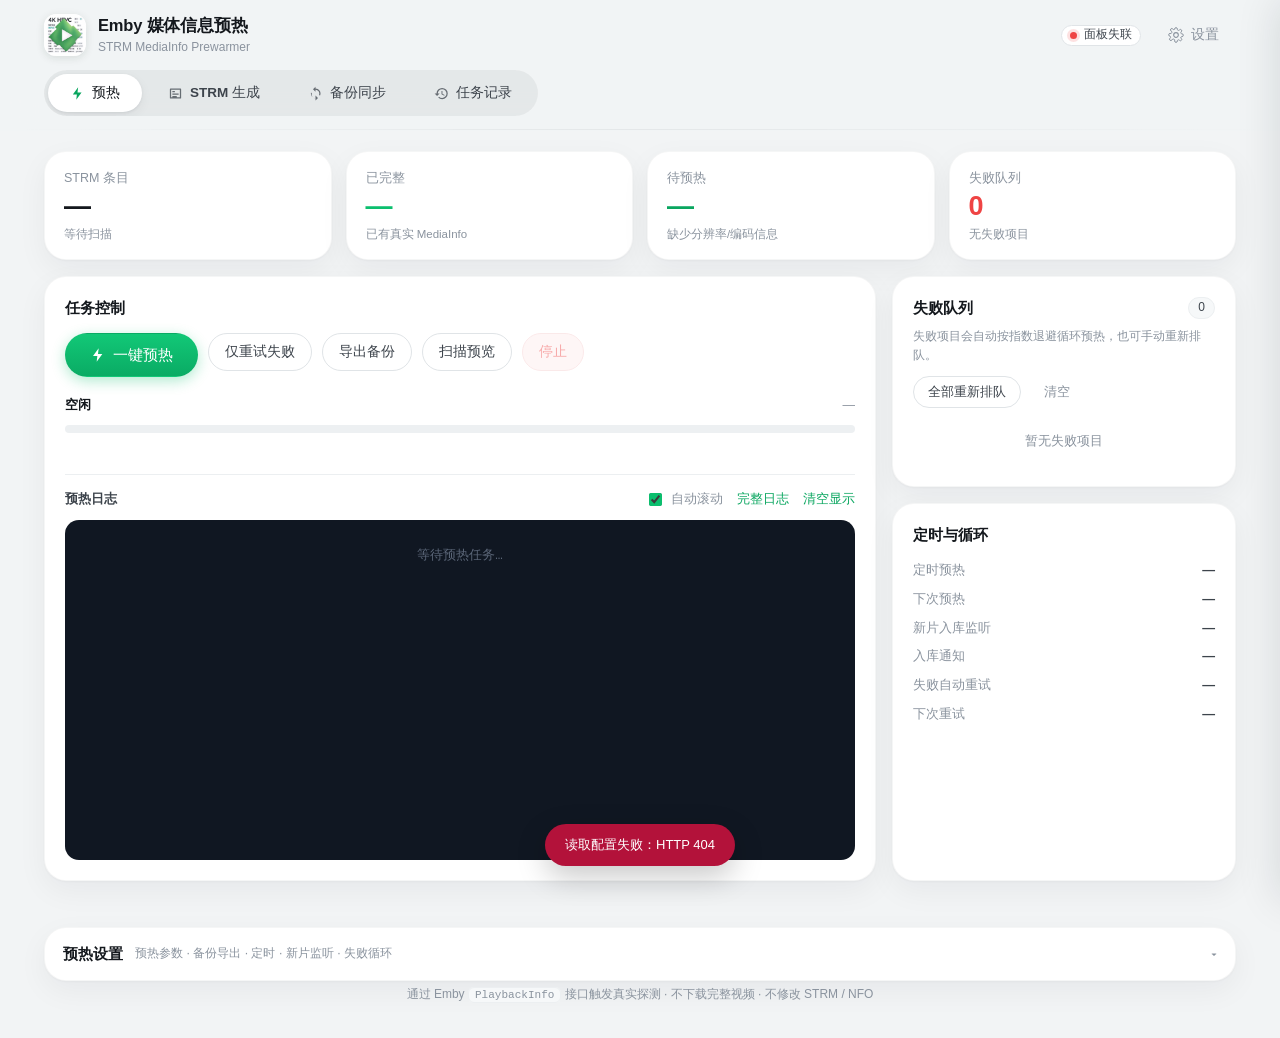
==== commit b4f5d33e: "feat: 日志体验优化 v1.9.7 - STRM 生成逐项日志只输出需执行的条目（新增/更新/迁移/删除/附件），跳过不再逐条显示 - 预热扫描移除「已检查 N 个」进度行，开始显示「正在检查媒体" ====
--- a/emby-prewarmer/web/index.html
+++ b/emby-prewarmer/web/index.html
@@ -108,6 +108,7 @@
             <h3>预热日志</h3>
             <div class="live-tools">
               <label class="chk"><input type="checkbox" id="autoScroll" checked><span>自动滚动</span></label>
+              <button class="link" data-viewlog="prewarm">完整日志</button>
               <button class="link" id="btnClearLog">清空显示</button>
             </div>
           </div>
@@ -291,6 +292,7 @@
             <h3>生成日志</h3>
             <div class="live-tools">
               <label class="chk"><input type="checkbox" id="autoScrollStrm" checked><span>自动滚动</span></label>
+              <button class="link" data-viewlog="strm">完整日志</button>
               <button class="link" id="btnClearStrmLog">清空显示</button>
             </div>
           </div>
@@ -329,7 +331,7 @@
           <button class="btn sm primary" id="btnAddStrmTask" type="button">＋ 添加目录</button>
         </div>
       </div>
-      <p class="panel-hint">每个目录是一个独立任务：可单独启用、单独设置每天定时（支持多个时刻），并单独执行「增量」或「全量」生成。生成后不主动预热，由 Emby 入库通知触发。</p>
+      <p class="panel-hint">每个目录是一个独立任务：可单独启用、单独设置每天定时（支持多个时刻），并单独执行「增量」或「全量」生成。增量只补本地缺失的 strm，已有文件不动；生成后不主动预热，由 Emby 入库通知触发。</p>
       <div class="strm-task-grid" id="strmTaskList">
         <div class="empty">尚未配置任务，点右上角「添加目录」</div>
       </div>
@@ -353,6 +355,7 @@
             <label class="field"><span>账号</span><input type="text" id="cfgOlUser" placeholder="admin"></label>
             <label class="field"><span>密码</span><input type="password" id="cfgOlPass" placeholder="留空则不修改"></label>
           </div>
+          <div class="field-warn" id="olTokenWarn" hidden></div>
           <div class="test-row">
             <button class="btn sm" type="button" id="btnTestOpenlist">测试 OpenList 连接</button>
             <span class="test-result" id="openlistTestResult"></span>
@@ -365,7 +368,7 @@
           <label class="field">
             <span>STRM 前缀</span>
             <input type="text" id="cfgStrmPrefix" placeholder="http://192.168.1.10:5244/d 或 /mnt/115">
-            <em>实际写入 = 前缀 + 网盘完整路径（<code>/d/115/影视/…</code>）。用 rclone 挂载就填挂载根，如 <code>/mnt</code>；支持 <code>{path}</code> 占位符。</em>
+            <em>实际写入 = 前缀 + 网盘完整路径（<code>/d/115/影视/…</code>）。只填 <code>IP:端口/d</code> 会自动补 <code>http://</code>；留空则用上面的 OpenList 地址 + <code>/d</code>。rclone 挂载填挂载根如 <code>/mnt</code>；支持 <code>{path}</code> 占位符。</em>
           </label>
         </div>
 
@@ -434,6 +437,7 @@
             <h3>同步日志</h3>
             <div class="live-tools">
               <label class="chk"><input type="checkbox" id="autoScrollSync" checked><span>自动滚动</span></label>
+              <button class="link" data-viewlog="sync">完整日志</button>
               <button class="link" id="btnClearSyncLog">清空显示</button>
             </div>
           </div>
@@ -603,10 +607,14 @@
         <em>点「浏览」直接从已连接的 OpenList 目录树里选，不用手打路径</em>
       </label>
       <label class="field">
-        <span>本地目录</span>
-        <input type="text" id="taskLocal" placeholder="/vol2/1000/strm/movie">
-        <em>strm 会按网盘结构写到这里，例如 <code>电影/沙丘 (2024)/沙丘 (2024).strm</code></em>
-      </label>
+        <span>本地根目录</span>
+        <input type="text" id="taskLocal" placeholder="/vol2/1000/影视库/Ostrm/strm">
+        <em>按网盘完整路径镜像，多个任务可以共用一个根。目录结构与网盘完全一致。</em>
+      </label>
+      <div class="path-preview" id="taskLocalPreview" hidden>
+        <span>实际输出</span>
+        <code id="taskLocalPreviewPath">—</code>
+      </div>
       <div class="grid2">
         <label class="field switch-field"><span>启用此任务</span><label class="switch"><input type="checkbox" id="taskEnabled" checked><i></i></label></label>
         <label class="field switch-field"><span>清理网盘已删除的 strm</span><label class="switch"><input type="checkbox" id="taskRebuild"><i></i></label></label>
@@ -617,7 +625,7 @@
           <button type="button" data-mode="incremental">增量</button>
           <button type="button" data-mode="full">全量</button>
         </div>
-        <em>增量只写新增/变化的文件；全量每次重写该目录下全部 strm（附件仍只补缺失）</em>
+        <em>增量会对比网盘与本地目标目录：本地已有该 strm 就跳过，缺的才生成；全量则整目录重写一遍（改前缀后用全量）。附件始终只补缺失。</em>
       </div>
       <div class="field">
         <label class="switch-field"><span>每天定时生成</span><label class="switch"><input type="checkbox" id="taskSched"><i></i></label></label>
@@ -680,6 +688,7 @@
         <input type="password" id="cfgToken" placeholder="留空表示不修改">
         <em>Emby 控制台 → 高级 → API 密钥</em>
       </label>
+      <div class="field-warn" id="embyTokenWarn" hidden></div>
       <label class="field half">
         <span>请求超时（秒）</span>
         <input type="number" id="cfgTimeout" min="10" max="1800">
@@ -709,6 +718,7 @@
       <label class="field"><span>PushPlus Token</span>
         <input type="text" id="cfgPushplus" placeholder="在 pushplus.plus 微信扫码获取，留空不启用">
       </label>
+      <div class="field-warn" id="pushplusWarn" hidden></div>
       <div class="test-row">
         <button class="btn sm" type="button" id="btnTestNotify">PushPlus 测试</button>
         <span class="test-result" id="notifyTestResult"></span>
@@ -728,6 +738,9 @@
         <label class="field"><span>监听端口</span><input type="number" id="cfgPort" min="1" max="65535"><em>修改后需重启服务</em></label>
         <label class="field"><span>访问密码</span><input type="password" id="cfgPassword" placeholder="留空表示不修改"></label>
       </div>
+      <div class="grid2">
+        <label class="field"><span>日志保留天数</span><input type="number" id="cfgLogRetention" min="0" max="365"><em>0 表示永久保留，到期自动清除</em></label>
+      </div>
     </div>
 
   </div>
@@ -737,6 +750,25 @@
   </div>
 </aside>
 
+<div class="modal-mask" id="logModalMask" hidden>
+  <div class="modal modal-log">
+    <div class="modal-head">
+      <h3>完整日志<span id="logModalTitle"></span></h3>
+      <button class="icon-btn" id="btnCloseLog" aria-label="关闭">✕</button>
+    </div>
+    <div class="modal-body log-viewer-bar">
+      <label class="field-inline"><span>日期</span>
+        <select id="logDateSel" class="sel"></select>
+      </label>
+      <label class="chk"><input type="checkbox" id="logFilterChannel" checked><span>仅当前通道</span></label>
+      <span class="log-viewer-meta" id="logViewerMeta"></span>
+    </div>
+    <div class="modal-body">
+      <pre class="log-viewer" id="logViewer"><div class="empty">正在读取…</div></pre>
+    </div>
+  </div>
+</div>
+
 <div class="toast" id="toast"></div>
 
 <script src="app.js"></script>
--- a/emby-prewarmer/web/style.css
+++ b/emby-prewarmer/web/style.css
@@ -281,17 +281,31 @@
 #activeText { overflow: hidden; text-overflow: ellipsis; white-space: nowrap; max-width: 55%; }
 
 /* ---------------------------------------------------------------- 日志 */
-.live { border-top: 1px solid var(--border); padding-top: 13px; flex: 1; display: flex; flex-direction: column; }
-.live-head { display: flex; align-items: center; justify-content: space-between; margin-bottom: 8px; }
+.live {
+  border-top: 1px solid var(--border);
+  padding-top: 13px;
+  /* 贴在卡片底部：左右两栏高度不一致时，日志块与右栏底边保持齐平 */
+  margin-top: auto;
+  flex: 0 0 auto;
+  display: flex; flex-direction: column;
+}
+.live-head {
+  display: flex; align-items: center; justify-content: space-between;
+  gap: 12px; margin-bottom: 8px; min-height: 24px;
+}
 .live-head h3 { font-size: 13px; color: var(--text-2); }
 .live-tools { display: flex; align-items: center; gap: 14px; }
 .chk { display: inline-flex; align-items: center; gap: 6px; font-size: 12.5px; color: var(--muted); cursor: pointer; }
 .chk input { accent-color: var(--accent); }
 
+/* 日志窗口固定高度、内部滚动：内容再多也不撑高卡片 */
 .log {
-  flex: 1;
-  min-height: 330px;
+  flex: 0 0 auto;
+  height: 340px;
+  min-height: 0;
+  max-height: 340px;
   overflow-y: auto;
+  overscroll-behavior: contain;
   background: #101722;
   border-radius: var(--radius-sm);
   padding: 12px 14px;
@@ -312,8 +326,8 @@
 .log .row.info .msg { color: #c8d2e2; }
 .log .empty { color: #5b6678; }
 
-/* 同步页日志略矮一点，与状态卡搭配 */
-#syncLog { min-height: 240px; max-height: 340px; flex: none; }
+/* 三个页面的日志窗口同尺寸，切换页面时不跳动 */
+#syncLog, #strmLog { height: 340px; max-height: 340px; min-height: 0; flex: none; }
 
 /* ------------------------------------------------ 设置折叠块（页面内） */
 .settings-block { margin-top: 16px; padding: 0; overflow: hidden; }
@@ -389,6 +403,21 @@
 }
 .plan-path { flex: 1; overflow: hidden; text-overflow: ellipsis; white-space: nowrap; color: var(--text-2); }
 .plan-size { flex: 0 0 auto; color: var(--muted); font-variant-numeric: tabular-nums; }
+
+/* 增量判为「更新」时，列出本地内容与本次要写入的内容，差异一目了然 */
+.plan-item.has-diff { flex-wrap: wrap; align-items: flex-start; }
+.plan-diff {
+  flex: 1 0 100%;
+  display: grid; grid-template-columns: auto 1fr; gap: 2px 8px;
+  margin: 4px 0 2px 0;
+  font-size: 11.5px; line-height: 1.5;
+}
+.plan-diff span { color: var(--muted); white-space: nowrap; }
+.plan-diff code {
+  font-family: ui-monospace, Menlo, Consolas, monospace;
+  font-size: 11px; color: var(--text-2);
+  overflow: hidden; text-overflow: ellipsis; white-space: nowrap;
+}
 .modal-foot {
   display: flex; align-items: center; justify-content: space-between; gap: 12px;
   padding: 12px 20px 16px;
@@ -615,6 +644,16 @@
 .test-result.ok { color: var(--ok); }
 .test-result.bad { color: var(--danger); }
 .note { display: block; font-size: 11.5px; color: var(--muted); margin: -4px 0 10px; line-height: 1.5; }
+/* 密钥被误存为打码值时的警示条 */
+.field-warn {
+  display: flex; align-items: flex-start; gap: 6px;
+  font-size: 12px; line-height: 1.55;
+  color: var(--danger);
+  background: color-mix(in srgb, var(--danger) 10%, transparent);
+  border: 1px solid color-mix(in srgb, var(--danger) 32%, transparent);
+  border-radius: 8px; padding: 8px 10px; margin: -2px 0 10px;
+}
+.field-warn[hidden] { display: none !important; }
 
 /* ---------------------------------------------------------------- Toast */
 .toast {
@@ -643,7 +682,7 @@
   .brand-text p { display: none; }
   .setting-text { display: none; }
   .nav-tab { padding: 0 16px; }
-  .log { min-height: 260px; }
+  .log, #syncLog, #strmLog { height: 260px; max-height: 260px; }
 }
 
 
@@ -708,6 +747,26 @@
 .seg button.active { background: var(--surface); color: var(--accent-deep); font-weight: 600; box-shadow: 0 1px 3px rgba(16, 24, 32, .08); }
 
 .modal.wide { width: min(680px, 100%); }
+/* 完整日志查看器：固定高度、内部滚动，避免长日志撑爆对话框 */
+.modal-log { width: min(860px, calc(100vw - 40px)); max-height: min(82vh, 760px); }
+.log-viewer-bar {
+  display: flex; align-items: center; gap: 16px; flex-wrap: wrap;
+  padding: 10px 20px; border-bottom: 1px solid var(--border);
+  position: sticky; top: 0; background: var(--surface); z-index: 1;
+}
+.field-inline { display: inline-flex; align-items: center; gap: 6px; font-size: 13px; color: var(--text-2); }
+.field-inline .sel {
+  padding: 4px 8px; border-radius: var(--radius-sm); border: 1px solid var(--border);
+  background: var(--surface-2); color: var(--text); font-size: 13px;
+}
+.log-viewer-meta { margin-left: auto; font-size: 12px; color: var(--muted); }
+.log-viewer {
+  margin: 0; padding: 14px 20px; flex: 1; overflow: auto; min-height: 200px;
+  font-family: var(--mono); font-size: 12px; line-height: 1.7; color: var(--text-2);
+  white-space: pre-wrap; word-break: break-all; background: var(--surface);
+  scrollbar-width: thin; scrollbar-color: var(--border) transparent;
+}
+.log-viewer .empty { color: var(--muted); padding: 24px 0; text-align: center; }
 .modal-tools { display: flex; align-items: center; justify-content: space-between; gap: 12px; padding: 0 20px 10px; }
 .modal-scope { font-size: 12px; color: var(--muted); overflow: hidden; text-overflow: ellipsis; white-space: nowrap; }
 .modal-hint { font-size: 12px; color: var(--muted); }
@@ -768,3 +827,19 @@
   .pill-warn { color: #f0b95e; background: rgba(217, 132, 12, .16); border-color: rgba(217, 132, 12, .32); }
   .chip { border-color: rgba(11, 191, 110, .32); }
 }
+
+/* ---------------------------------------------------------- 路径预览（任务弹窗） */
+.path-preview {
+  display: flex; align-items: baseline; gap: 8px;
+  margin: -2px 0 12px; padding: 8px 10px;
+  border-radius: 8px;
+  background: var(--bg);
+  border: 1px dashed var(--border-strong);
+  font-size: 12px;
+}
+.path-preview[hidden] { display: none !important; }
+.path-preview span { color: var(--muted); white-space: nowrap; }
+.path-preview code {
+  font-family: ui-monospace, Menlo, Consolas, monospace;
+  font-size: 11.5px; word-break: break-all; line-height: 1.5;
+}
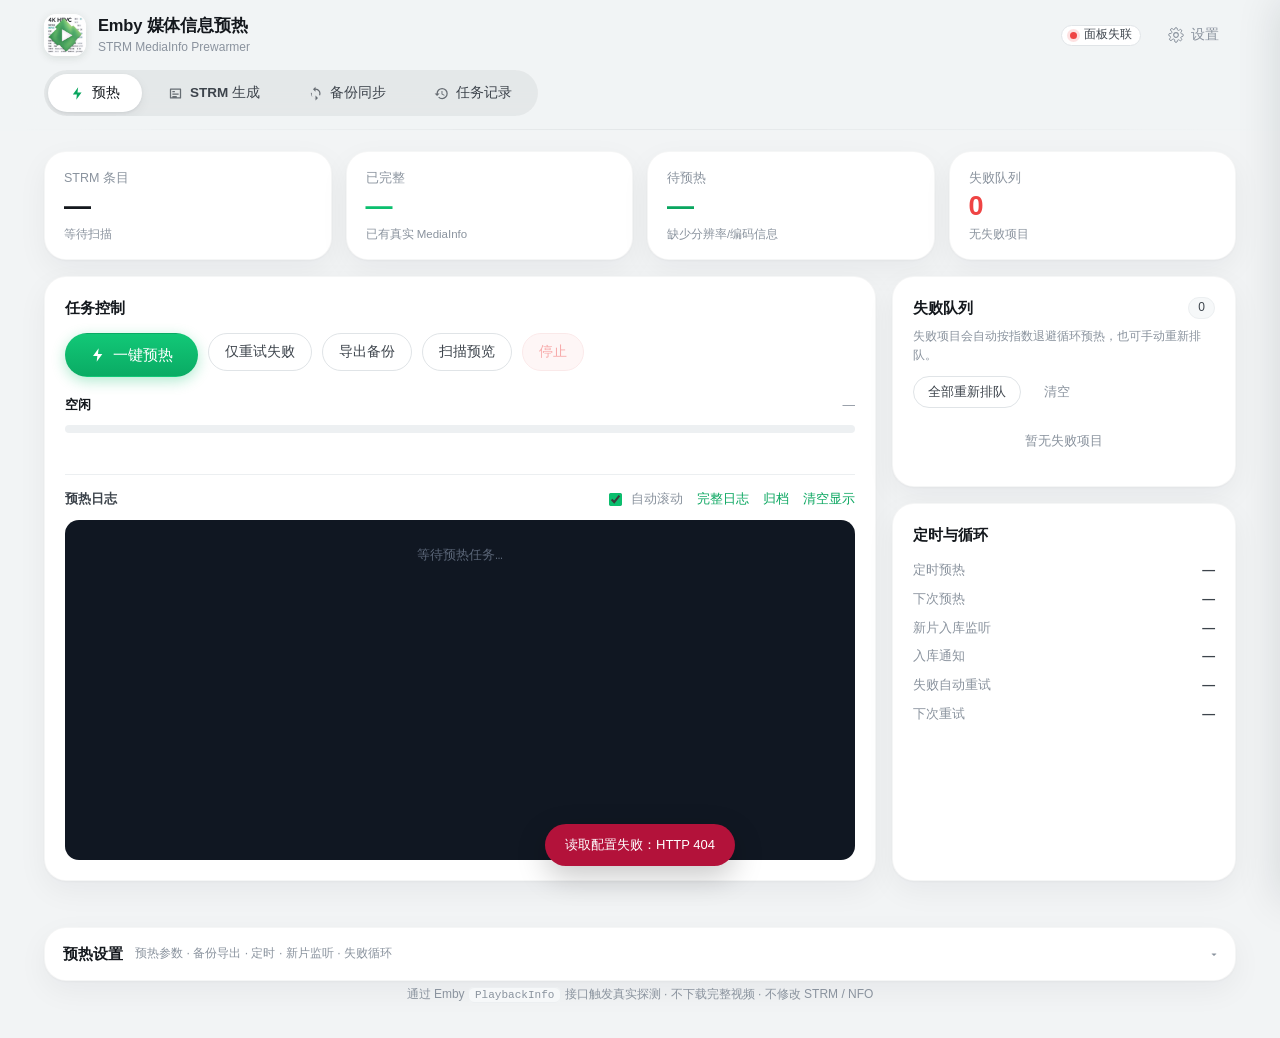
==== commit b6099dff: "fix: 1.9.8 修复日志窗口滚轮失效与「完整/收纳」切换" ====
--- a/emby-prewarmer/web/index.html
+++ b/emby-prewarmer/web/index.html
@@ -108,7 +108,8 @@
             <h3>预热日志</h3>
             <div class="live-tools">
               <label class="chk"><input type="checkbox" id="autoScroll" checked><span>自动滚动</span></label>
-              <button class="link" data-viewlog="prewarm">完整日志</button>
+              <button class="link" data-togglelog="prewarm">完整日志</button>
+              <button class="link" data-viewlog="prewarm">归档</button>
               <button class="link" id="btnClearLog">清空显示</button>
             </div>
           </div>
@@ -292,7 +293,8 @@
             <h3>生成日志</h3>
             <div class="live-tools">
               <label class="chk"><input type="checkbox" id="autoScrollStrm" checked><span>自动滚动</span></label>
-              <button class="link" data-viewlog="strm">完整日志</button>
+              <button class="link" data-togglelog="strm">完整日志</button>
+              <button class="link" data-viewlog="strm">归档</button>
               <button class="link" id="btnClearStrmLog">清空显示</button>
             </div>
           </div>
@@ -437,7 +439,8 @@
             <h3>同步日志</h3>
             <div class="live-tools">
               <label class="chk"><input type="checkbox" id="autoScrollSync" checked><span>自动滚动</span></label>
-              <button class="link" data-viewlog="sync">完整日志</button>
+              <button class="link" data-togglelog="sync">完整日志</button>
+              <button class="link" data-viewlog="sync">归档</button>
               <button class="link" id="btnClearSyncLog">清空显示</button>
             </div>
           </div>
@@ -753,7 +756,7 @@
 <div class="modal-mask" id="logModalMask" hidden>
   <div class="modal modal-log">
     <div class="modal-head">
-      <h3>完整日志<span id="logModalTitle"></span></h3>
+      <h3>归档日志<span id="logModalTitle"></span></h3>
       <button class="icon-btn" id="btnCloseLog" aria-label="关闭">✕</button>
     </div>
     <div class="modal-body log-viewer-bar">
--- a/emby-prewarmer/web/style.css
+++ b/emby-prewarmer/web/style.css
@@ -305,7 +305,6 @@
   min-height: 0;
   max-height: 340px;
   overflow-y: auto;
-  overscroll-behavior: contain;
   background: #101722;
   border-radius: var(--radius-sm);
   padding: 12px 14px;
@@ -314,6 +313,11 @@
   color: #c8d2e2;
   scrollbar-width: thin;
   scrollbar-color: #39414f transparent;
+}
+/* 完整模式：展开成可滚动的全量视图，鼠标滚轮可顺畅翻看全部会话日志 */
+.log.expanded {
+  height: min(60vh, 540px);
+  max-height: min(60vh, 540px);
 }
 .log::-webkit-scrollbar { width: 8px; }
 .log::-webkit-scrollbar-thumb { background: #39414f; border-radius: 4px; }
@@ -683,6 +687,7 @@
   .setting-text { display: none; }
   .nav-tab { padding: 0 16px; }
   .log, #syncLog, #strmLog { height: 260px; max-height: 260px; }
+  .log.expanded, #syncLog.expanded, #strmLog.expanded { height: min(60vh, 540px); max-height: min(60vh, 540px); }
 }
 
 
